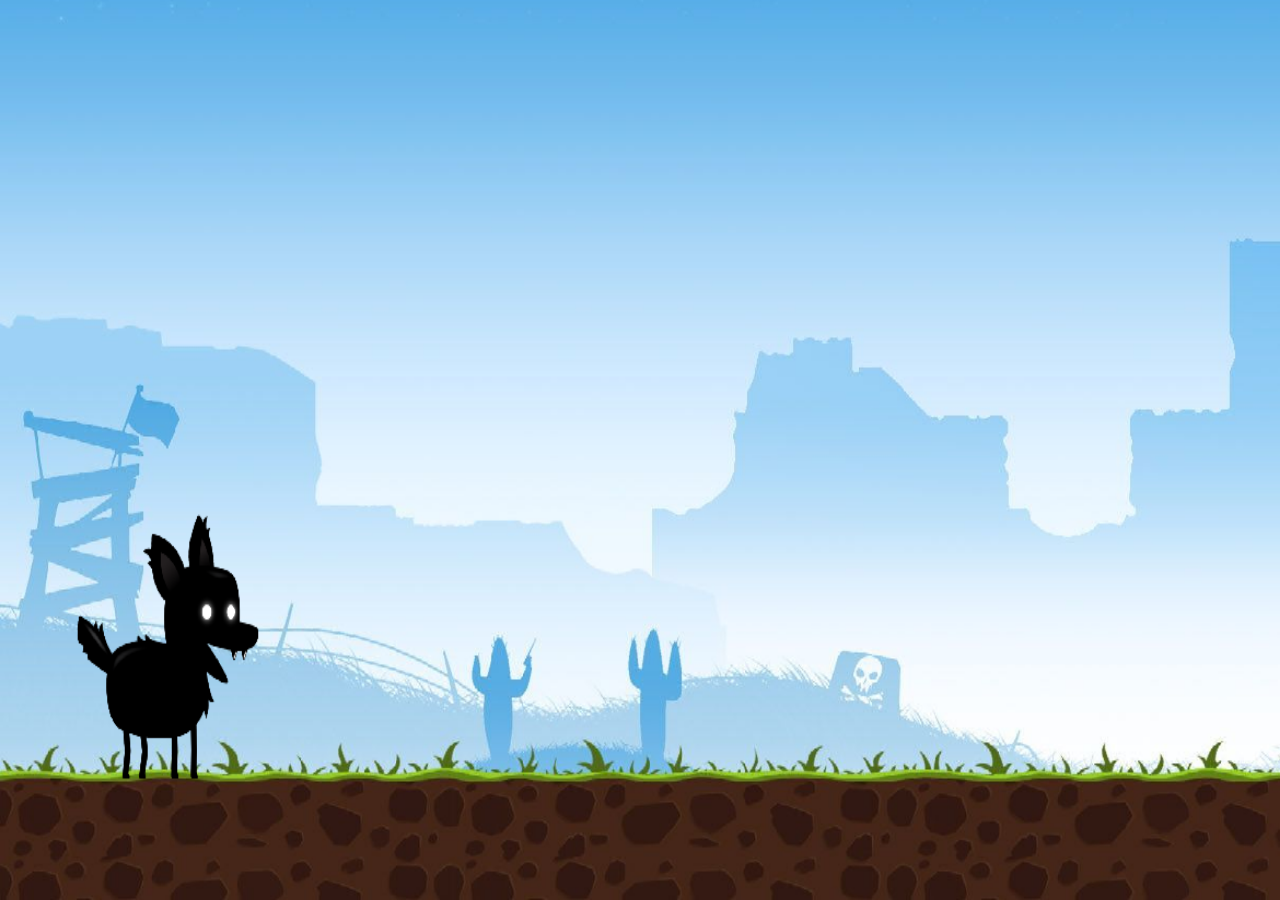
==== docs/index.html @ 2daeede4 "Update and rename game.html to index.html" ====
<!DOCTYPE html>
<html lang="en">
<head>
    <meta charset="UTF-8">
    <meta name="viewport" content="width=device-width, initial-scale=1.0">
    <title>Gaming...</title>
    <link rel="stylesheet" href="gamingstyling.css">
</head>
<body>
    
    <div class="control" id="right" style="bottom: 50px; left: 150px;">→</div>
    <div class="control" id="left" style="bottom: 50px; right: 650px;">←</div>
    <div class="control" id="down" style="bottom: 250px; right: 10px;">↓</div>
    <div class="control" id="jump" style="bottom: 250px; left: 90px;">↑</div>
    <div class="control" id="shift" style="bottom: 250px; right: 90px;">Shift</div>
    
  

    <canvas id="canvas1"></canvas>
    <canvas id="canvas2"></canvas>

    <script src="functionality.js"></script>
</body>
</html>
---- docs/gamingstyling.css ----
body {
    overflow: hidden;
    margin-left: 0px;
    margin-top: 0px;
    margin-right: 0px;
    margin-bottom: 0px;
    transition: 0.05s;
    user-select: none;
    -webkit-user-select: none;
    /* For Safari */
    -moz-user-select: none;
    /* For Firefox */
    -ms-user-select: none;
    /* For Internet Explorer */

}

.control {
    position: absolute;
    width: 60px;
    height: 60px;
    border-radius: 50%;
    background-color: rgba(0, 0, 0, 0.5);
    color: white;
    font-size: 20px;
    display: flex;
    align-items: center;
    justify-content: center;
    cursor: pointer;
    user-select: none;
}

.control:active {
    background-color: rgba(0, 0, 0, 0.8);
}


canvas {
    position: absolute;
    width: 100%;
    height: 100%;
    z-index: -1;
    /* Ensure canvas is behind other content */
}

/* Shift control button style */
#shiftControl {
    position: absolute;
    width: 60px;
    height: 60px;
    border-radius: 50%;
    background-color: rgba(0, 0, 0, 0.5);
    color: white;
    font-size: 20px;
    display: flex;
    align-items: center;
    justify-content: center;
    cursor: pointer;
    user-select: none;
    z-index: 100;  /* To make sure the control is above other elements */
}


@media (min-width: 1024px) {
    .control {
        display: none;
    }
}
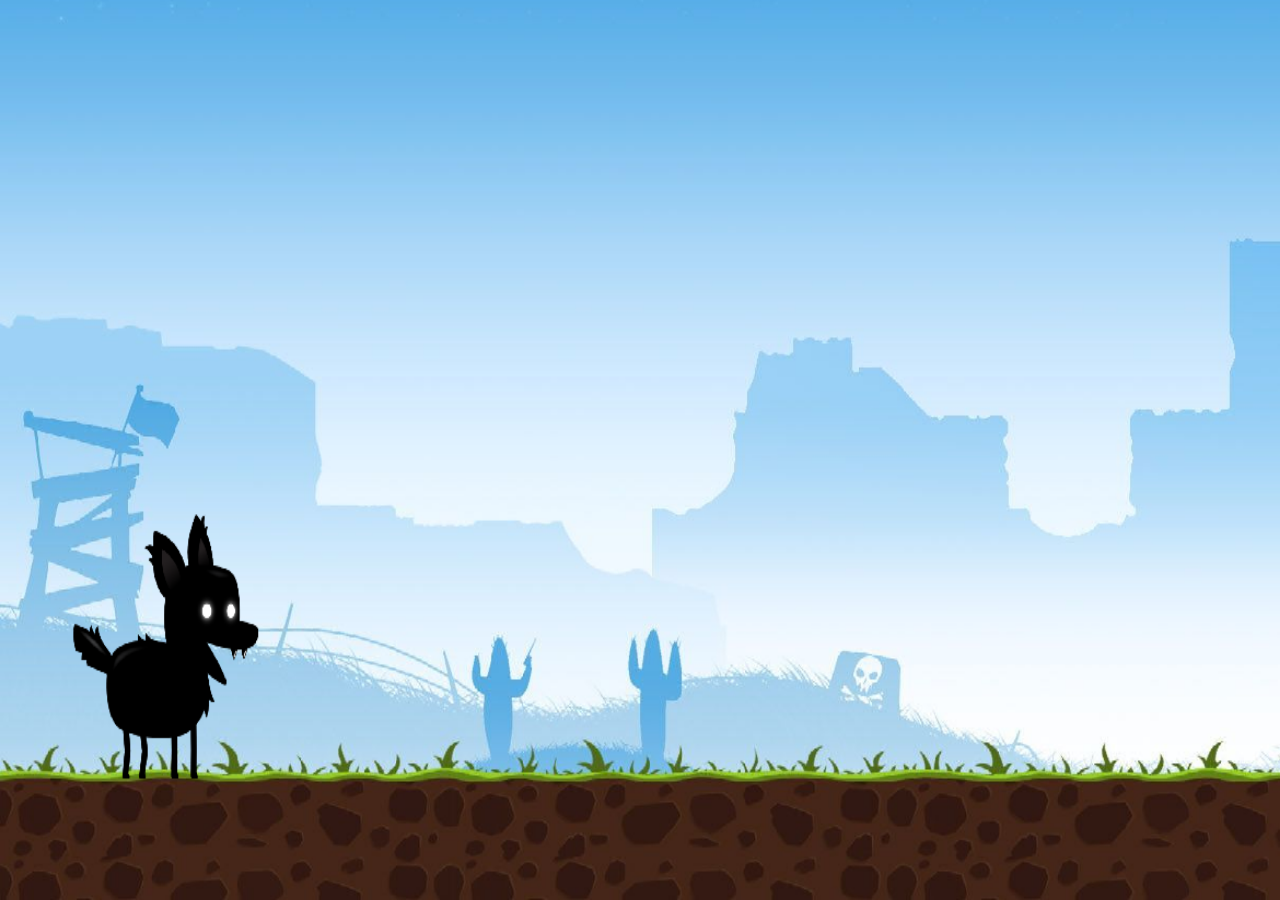
==== commit 853fb357: "Update index.html" ====
--- a/docs/index.html
+++ b/docs/index.html
@@ -13,7 +13,56 @@
     <div class="control" id="down" style="bottom: 250px; right: 10px;">↓</div>
     <div class="control" id="jump" style="bottom: 250px; left: 90px;">↑</div>
     <div class="control" id="shift" style="bottom: 250px; right: 90px;">Shift</div>
+      <script>
+    // Create the popup element
+    const popup = document.createElement('div');
+    const message = document.createElement('div');
+    const messageText = document.createElement('p');
     
+    // Set message text
+    messageText.textContent = "Please rotate your phone to landscape mode for the best experience.";
+
+    // Style the popup and message using JavaScript
+    popup.style.position = 'fixed';
+    popup.style.top = 0;
+    popup.style.left = 0;
+    popup.style.right = 0;
+    popup.style.bottom = 0;
+    popup.style.backgroundColor = 'rgba(0, 0, 0, 0.5)';
+    popup.style.display = 'flex';
+    popup.style.justifyContent = 'center';
+    popup.style.alignItems = 'center';
+    popup.style.zIndex = 1000;
+    popup.style.visibility = 'hidden'; // Initially hidden
+
+    message.style.padding = '20px';
+    message.style.backgroundColor = 'white';
+    message.style.borderRadius = '8px';
+    message.style.textAlign = 'center';
+    message.style.fontSize = '18px';
+    message.style.fontWeight = 'bold';
+    message.style.color = '#333';
+
+    // Append message to the popup, and popup to the body
+    message.appendChild(messageText);
+    popup.appendChild(message);
+    document.body.appendChild(popup);
+
+    // Function to check device orientation
+    function checkOrientation() {
+      if (window.innerHeight > window.innerWidth) {
+        popup.style.visibility = 'visible'; // Show the popup in portrait mode
+      } else {
+        popup.style.visibility = 'hidden'; // Hide the popup in landscape mode
+      }
+    }
+
+    // Initial check
+    checkOrientation();
+
+    // Add event listener for orientation changes
+    window.addEventListener('resize', checkOrientation);
+  </script>
   
 
     <canvas id="canvas1"></canvas>
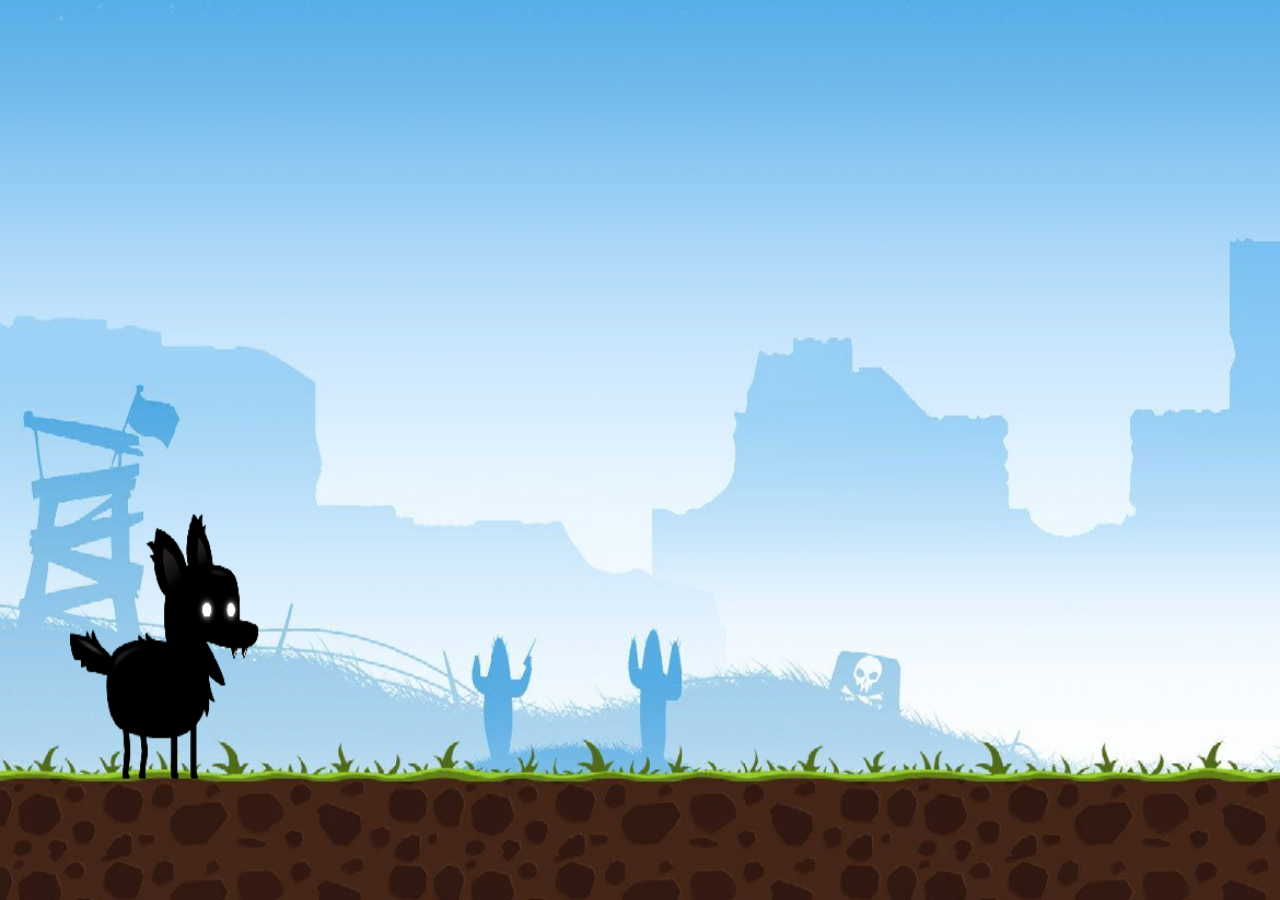
==== commit 1ff07fc8: "Update index.html" ====
--- a/docs/index.html
+++ b/docs/index.html
@@ -7,11 +7,11 @@
     <link rel="stylesheet" href="gamingstyling.css">
 </head>
 <body>
-    
+   
     <div class="control" id="right" style="bottom: 50px; left: 150px;">→</div>
     <div class="control" id="left" style="bottom: 50px; right: 650px;">←</div>
-    <div class="control" id="down" style="bottom: 250px; right: 10px;">↓</div>
-    <div class="control" id="jump" style="bottom: 250px; left: 90px;">↑</div>
+    <div class="control" id="down" style="bottom: 250px; left: 90px;">↓</div>
+    <div class="control" id="jump" style=" bottom: 250px; right: 10px;">↑</div>
     <div class="control" id="shift" style="bottom: 250px; right: 90px;">Shift</div>
       <script>
     // Create the popup element
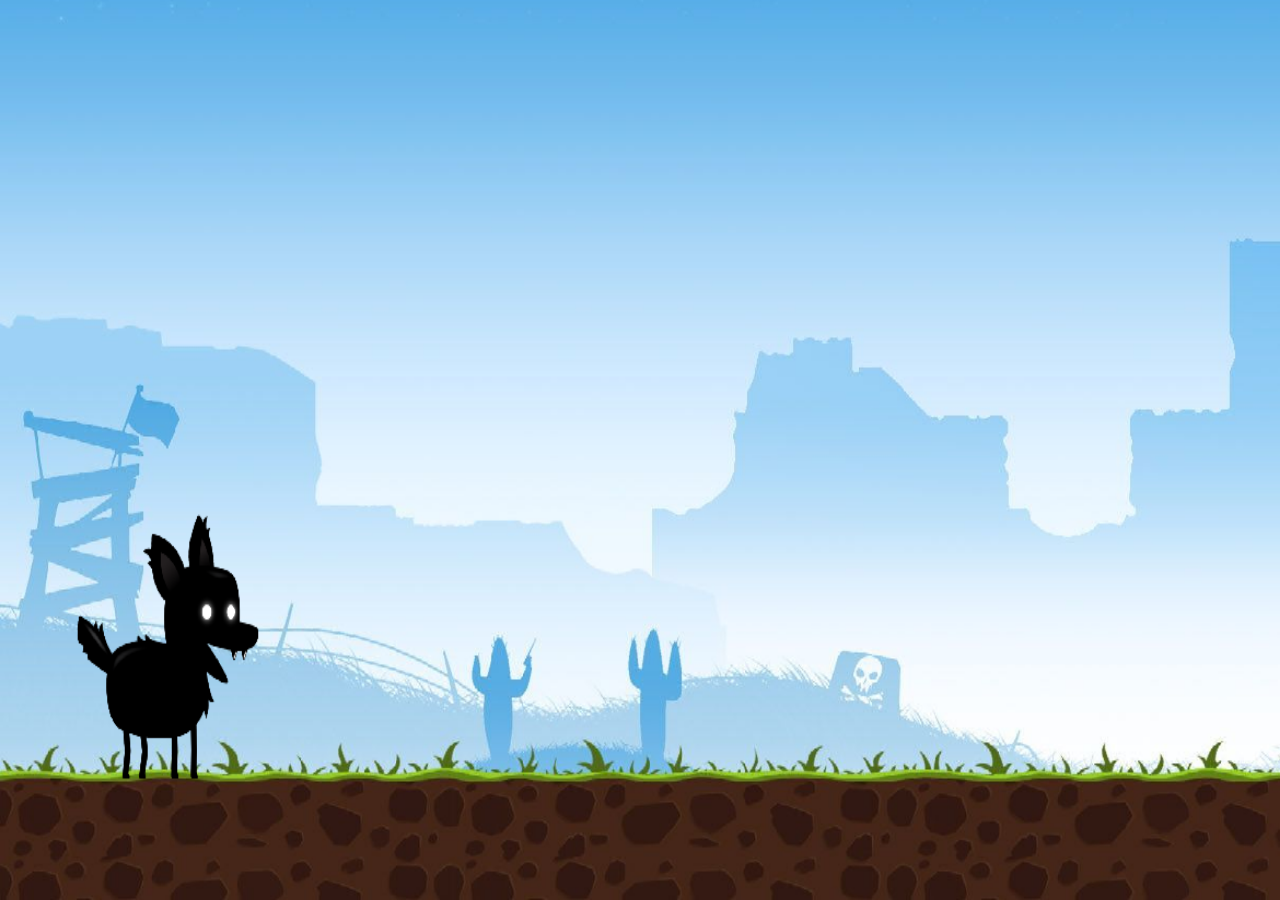
==== commit bca5cc1d: "Update index.html" ====
--- a/docs/index.html
+++ b/docs/index.html
@@ -2,69 +2,81 @@
 <html lang="en">
 <head>
     <meta charset="UTF-8">
-    <meta name="viewport" content="width=device-width, initial-scale=1.0">
+    <meta name="viewport" content="width=device-width, initial-scale=1.0, viewport-fit=cover">
     <title>Gaming...</title>
     <link rel="stylesheet" href="gamingstyling.css">
+
+    <!-- Add PWA and Apple fullscreen tags -->
+    <meta name="apple-mobile-web-app-capable" content="yes">
+    <meta name="apple-mobile-web-app-status-bar-style" content="black-translucent">
 </head>
 <body>
-   
-    <div class="control" id="right" style="bottom: 50px; left: 150px;">→</div>
-    <div class="control" id="left" style="bottom: 50px; right: 650px;">←</div>
-    <div class="control" id="down" style="bottom: 250px; left: 90px;">↓</div>
-    <div class="control" id="jump" style=" bottom: 250px; right: 10px;">↑</div>
-    <div class="control" id="shift" style="bottom: 250px; right: 90px;">Shift</div>
-      <script>
-    // Create the popup element
-    const popup = document.createElement('div');
-    const message = document.createElement('div');
-    const messageText = document.createElement('p');
+
+    <script>
+        // Create the popup element
+        const popup = document.createElement('div');
+        const message = document.createElement('div');
+        const messageText = document.createElement('p');
+        
+        // Set message text
+        messageText.textContent = "Please rotate your phone to landscape mode for the best experience.";
     
-    // Set message text
-    messageText.textContent = "Please rotate your phone to landscape mode for the best experience.";
+        // Style the popup and message using JavaScript
+        popup.style.position = 'fixed';
+        popup.style.top = 0;
+        popup.style.left = 0;
+        popup.style.right = 0;
+        popup.style.bottom = 0;
+        popup.style.backgroundColor = 'rgba(0, 0, 0, 0.5)';
+        popup.style.display = 'flex';
+        popup.style.justifyContent = 'center';
+        popup.style.alignItems = 'center';
+        popup.style.zIndex = 1000;
+        popup.style.visibility = 'hidden'; // Initially hidden
+    
+        message.style.padding = '20px';
+        message.style.backgroundColor = 'white';
+        message.style.borderRadius = '8px';
+        message.style.textAlign = 'center';
+        message.style.fontSize = '18px';
+        message.style.fontWeight = 'bold';
+        message.style.color = '#333';
+    
+        // Append message to the popup, and popup to the body
+        message.appendChild(messageText);
+        popup.appendChild(message);
+        document.body.appendChild(popup);
+    
+        // Function to check device orientation
+        function checkOrientation() {
+          if (window.innerHeight > window.innerWidth) {
+            popup.style.visibility = 'visible'; // Show the popup in portrait mode
+          } else {
+            popup.style.visibility = 'hidden'; // Hide the popup in landscape mode
+          }
+        }
+    
+        // Initial check
+        checkOrientation();
+    
+        // Add event listener for orientation changes
+        window.addEventListener('resize', checkOrientation);
+      </script>
 
-    // Style the popup and message using JavaScript
-    popup.style.position = 'fixed';
-    popup.style.top = 0;
-    popup.style.left = 0;
-    popup.style.right = 0;
-    popup.style.bottom = 0;
-    popup.style.backgroundColor = 'rgba(0, 0, 0, 0.5)';
-    popup.style.display = 'flex';
-    popup.style.justifyContent = 'center';
-    popup.style.alignItems = 'center';
-    popup.style.zIndex = 1000;
-    popup.style.visibility = 'hidden'; // Initially hidden
-
-    message.style.padding = '20px';
-    message.style.backgroundColor = 'white';
-    message.style.borderRadius = '8px';
-    message.style.textAlign = 'center';
-    message.style.fontSize = '18px';
-    message.style.fontWeight = 'bold';
-    message.style.color = '#333';
-
-    // Append message to the popup, and popup to the body
-    message.appendChild(messageText);
-    popup.appendChild(message);
-    document.body.appendChild(popup);
-
-    // Function to check device orientation
-    function checkOrientation() {
-      if (window.innerHeight > window.innerWidth) {
-        popup.style.visibility = 'visible'; // Show the popup in portrait mode
-      } else {
-        popup.style.visibility = 'hidden'; // Hide the popup in landscape mode
-      }
-    }
-
-    // Initial check
-    checkOrientation();
-
-    // Add event listener for orientation changes
-    window.addEventListener('resize', checkOrientation);
-  </script>
+    <div class="drop-3454">
+        <div class="control" id="shift" style="bottom: 250px; left: 90px;">Shift</div>
+    </div>
   
-
+    <div class="dev-2345">
+        <div class="control" id="down" style="bottom: 250px; right: 90px;">↓</div>
+        <div class="control" id="jump" style="bottom: 250px; right: 10px;">↑</div>
+    </div>
+    
+    <div class="nov-2352">
+        <div class="control" id="left">←</div>
+        <div class="control" id="right">→</div>
+    </div>
+    
     <canvas id="canvas1"></canvas>
     <canvas id="canvas2"></canvas>
 
